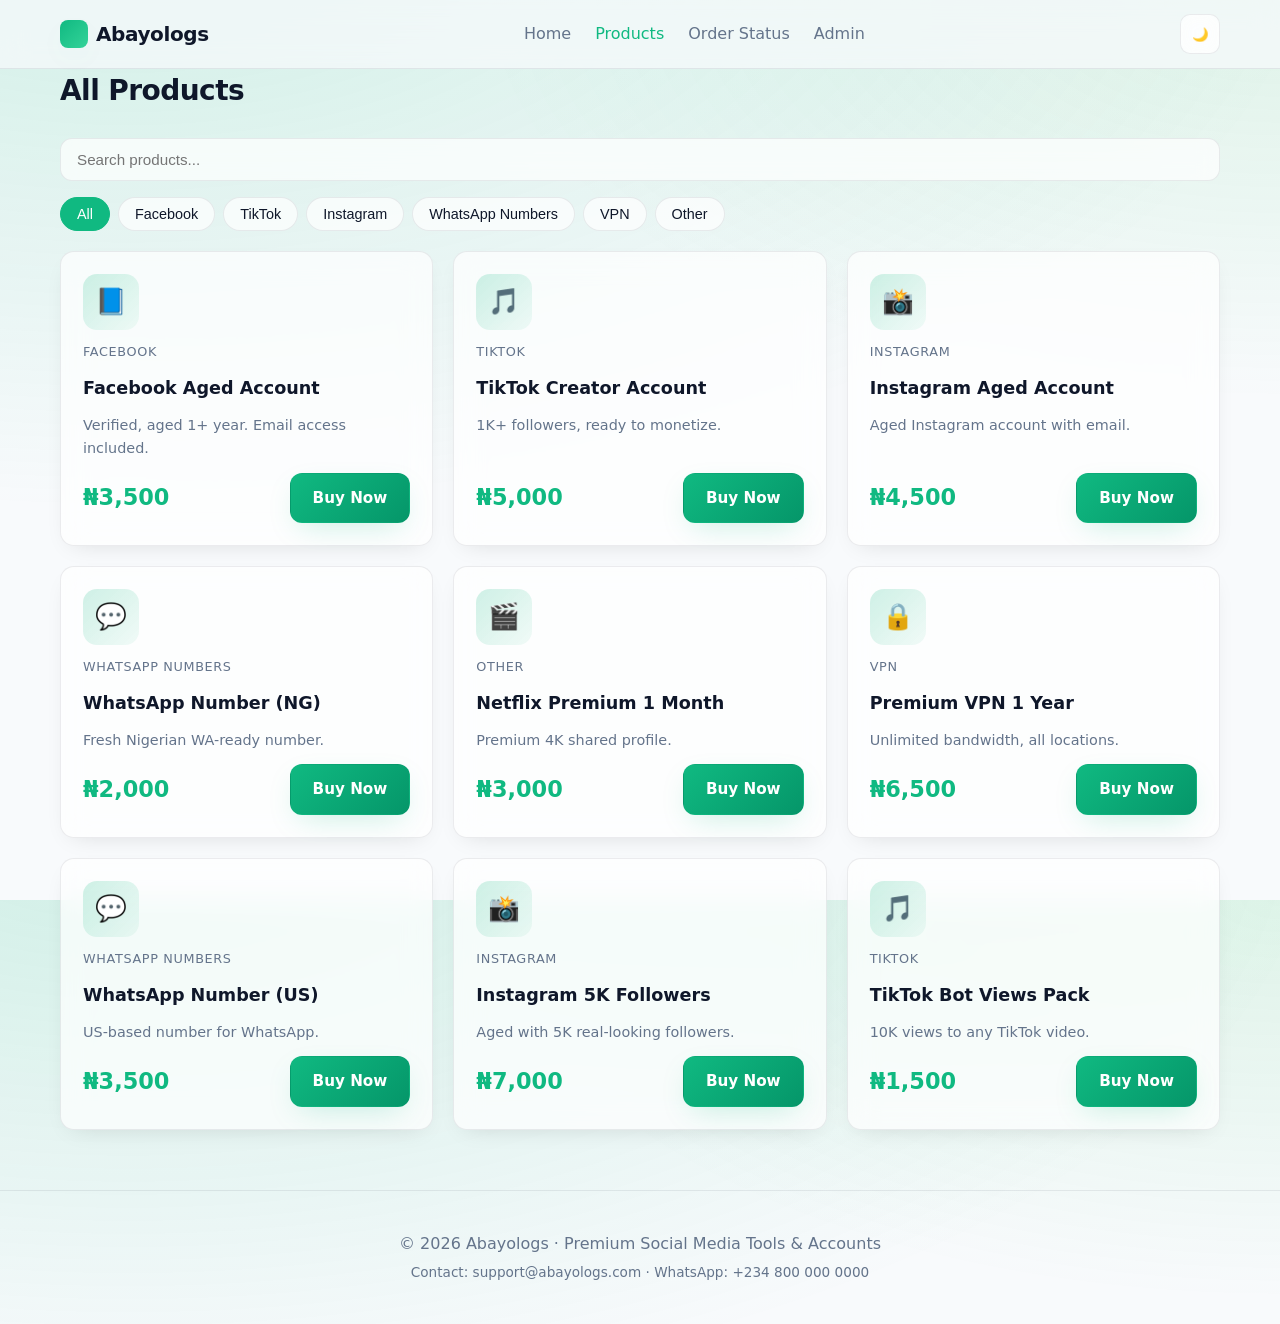
==== products.html @ a85d3f5e "Add files via upload" ====
<!doctype html>
<html lang="en">
<head>
<meta charset="utf-8"/>
<meta name="viewport" content="width=device-width,initial-scale=1"/>
<title>Products · Abayologs</title>
<link rel="stylesheet" href="styles.css"/>
</head>
<body>
<div id="nav-mount"></div>
<section class="container">
  <h2 class="section-title">All Products</h2>
  <input class="search" id="search" placeholder="Search products..."/>
  <div class="filters" id="filters"></div>
  <div class="grid grid-3" id="grid"></div>
</section>
<div id="footer-mount"></div>
<script src="app.js"></script>
<script>
  Abayologs.mountChrome('products');
  const cats = ['All','Facebook','TikTok','Instagram','WhatsApp Numbers','VPN','Other'];
  let active='All', q='';
  const filtersEl=document.getElementById('filters');
  filtersEl.innerHTML = cats.map(c=>`<button class="filter ${c===active?'active':''}" data-c="${c}">${c}</button>`).join('');
  filtersEl.addEventListener('click',e=>{const b=e.target.closest('.filter');if(!b)return;active=b.dataset.c;[...filtersEl.children].forEach(x=>x.classList.toggle('active',x.dataset.c===active));render();});
  document.getElementById('search').addEventListener('input',e=>{q=e.target.value.toLowerCase();render();});
  function render(){
    const list = Abayologs.Store.products.filter(p=>(active==='All'||p.category===active)&&p.name.toLowerCase().includes(q));
    document.getElementById('grid').innerHTML = list.length?list.map((p,i)=>`
      <article class="product glass fade-in" style="animation-delay:${i*40}ms">
        <div class="product-icon">${p.icon}</div>
        <span class="cat">${p.category}</span>
        <h3>${p.name}</h3>
        <p class="desc">${p.desc}</p>
        <div style="display:flex;justify-content:space-between;align-items:center">
          <span class="price">${Abayologs.ngn(p.price)}</span>
          <a href="checkout.html?id=${p.id}" class="btn btn-primary">Buy Now</a>
        </div>
      </article>`).join('') : `<p style="color:var(--muted)">No products match.</p>`;
  }
  render();
</script>
</body>
</html>
---- styles.css ----
:root{
  --primary:#10b981;--primary-dark:#059669;--primary-light:#34d399;
  --bg:#f8fafc;--surface:#ffffff;--text:#0f172a;--muted:#64748b;
  --border:rgba(15,23,42,.08);--card-bg:rgba(255,255,255,.7);
  --shadow:0 10px 30px -10px rgba(16,185,129,.25);
  --radius:14px;
}
[data-theme="dark"]{
  --bg:#0a0f1c;--surface:#0f172a;--text:#e2e8f0;--muted:#94a3b8;
  --border:rgba(255,255,255,.08);--card-bg:rgba(15,23,42,.55);
  --shadow:0 10px 30px -10px rgba(16,185,129,.4);
}
*{box-sizing:border-box;margin:0;padding:0}
html,body{height:100%}
body{font-family:'Inter',system-ui,-apple-system,Segoe UI,Roboto,sans-serif;
  background:var(--bg);color:var(--text);line-height:1.6;
  background-image:radial-gradient(1200px 600px at 10% -10%,rgba(16,185,129,.18),transparent),radial-gradient(800px 400px at 100% 0%,rgba(34,197,94,.12),transparent);
  min-height:100vh;transition:background .3s,color .3s;
}
a{color:inherit;text-decoration:none}
img{max-width:100%}
.container{max-width:1200px;margin:0 auto;padding:0 20px}

/* Navbar */
.nav{position:sticky;top:0;z-index:50;backdrop-filter:blur(14px);
  background:color-mix(in oklab,var(--bg) 70%,transparent);
  border-bottom:1px solid var(--border);
}
.nav-inner{display:flex;align-items:center;justify-content:space-between;padding:14px 20px;max-width:1200px;margin:0 auto}
.logo{display:flex;align-items:center;gap:8px;font-weight:800;font-size:1.25rem;letter-spacing:-.02em}
.logo-dot{width:28px;height:28px;border-radius:8px;background:linear-gradient(135deg,var(--primary),var(--primary-light));box-shadow:var(--shadow)}
.nav-links{display:flex;gap:24px;align-items:center}
.nav-links a{color:var(--muted);font-weight:500;transition:color .2s;position:relative}
.nav-links a:hover,.nav-links a.active{color:var(--primary)}
.nav-actions{display:flex;gap:10px;align-items:center}
.icon-btn{width:40px;height:40px;border-radius:10px;border:1px solid var(--border);background:var(--card-bg);
  display:inline-flex;align-items:center;justify-content:center;cursor:pointer;color:var(--text);transition:all .2s;backdrop-filter:blur(10px)}
.icon-btn:hover{transform:translateY(-1px);border-color:var(--primary)}
.hamburger{display:none}
@media(max-width:768px){
  .nav-links{display:none;position:absolute;top:64px;left:0;right:0;flex-direction:column;background:var(--surface);padding:20px;border-bottom:1px solid var(--border);animation:fadeIn .2s ease}
  .nav-links.open{display:flex}
  .hamburger{display:inline-flex}
}

/* Hero */
.hero{padding:80px 20px;text-align:center;animation:fadeUp .6s ease}
.badge{display:inline-block;padding:6px 14px;border-radius:999px;background:color-mix(in oklab,var(--primary) 15%,transparent);color:var(--primary);font-size:.85rem;font-weight:600;margin-bottom:18px}
.hero h1{font-size:clamp(2.5rem,6vw,4.5rem);font-weight:800;letter-spacing:-.03em;line-height:1.05;
  background:linear-gradient(135deg,var(--text),var(--primary));-webkit-background-clip:text;background-clip:text;color:transparent}
.hero p{margin-top:18px;color:var(--muted);font-size:1.15rem;max-width:620px;margin-left:auto;margin-right:auto}
.hero-cta{margin-top:30px;display:flex;gap:12px;justify-content:center;flex-wrap:wrap}

/* Buttons */
.btn{display:inline-flex;align-items:center;justify-content:center;gap:8px;padding:12px 22px;border-radius:12px;
  font-weight:600;font-size:.95rem;cursor:pointer;border:1px solid transparent;transition:all .2s;text-align:center}
.btn-primary{background:linear-gradient(135deg,var(--primary),var(--primary-dark));color:#fff;box-shadow:var(--shadow)}
.btn-primary:hover{transform:translateY(-2px);filter:brightness(1.05)}
.btn-ghost{background:var(--card-bg);border-color:var(--border);color:var(--text);backdrop-filter:blur(10px)}
.btn-ghost:hover{border-color:var(--primary);color:var(--primary)}
.btn[disabled]{opacity:.7;cursor:not-allowed}
.btn-block{width:100%}

/* Cards / Glass */
.glass{background:var(--card-bg);backdrop-filter:blur(14px);-webkit-backdrop-filter:blur(14px);
  border:1px solid var(--border);border-radius:var(--radius);box-shadow:0 8px 24px -12px rgba(0,0,0,.15)}

/* Sections */
section{padding:50px 0}
.section-title{font-size:1.75rem;font-weight:700;letter-spacing:-.02em;margin-bottom:24px}
.grid{display:grid;gap:20px}
.grid-3{grid-template-columns:repeat(3,1fr)}
.grid-2{grid-template-columns:repeat(2,1fr)}
@media(max-width:900px){.grid-3{grid-template-columns:repeat(2,1fr)}}
@media(max-width:560px){.grid-3,.grid-2{grid-template-columns:1fr}}

.product{padding:22px;display:flex;flex-direction:column;gap:12px;transition:transform .25s,box-shadow .25s;animation:fadeUp .4s ease backwards}
.product:hover{transform:translateY(-4px);box-shadow:var(--shadow)}
.product-icon{width:56px;height:56px;border-radius:14px;display:inline-flex;align-items:center;justify-content:center;font-size:1.6rem;
  background:linear-gradient(135deg,color-mix(in oklab,var(--primary) 20%,transparent),color-mix(in oklab,var(--primary) 5%,transparent));color:var(--primary)}
.product h3{font-size:1.1rem;font-weight:700}
.product .cat{font-size:.8rem;color:var(--muted);text-transform:uppercase;letter-spacing:.05em}
.price{font-size:1.4rem;font-weight:800;color:var(--primary)}
.product .desc{color:var(--muted);font-size:.9rem;flex:1}

/* Filters */
.filters{display:flex;flex-wrap:wrap;gap:8px;margin-bottom:20px}
.filter{padding:8px 16px;border-radius:999px;background:var(--card-bg);border:1px solid var(--border);cursor:pointer;font-size:.9rem;font-weight:500;transition:all .2s;color:var(--text)}
.filter:hover{border-color:var(--primary)}
.filter.active{background:var(--primary);color:#fff;border-color:var(--primary)}
.search{width:100%;padding:12px 16px;border-radius:12px;border:1px solid var(--border);background:var(--card-bg);color:var(--text);font-size:.95rem;margin-bottom:16px;backdrop-filter:blur(10px)}
.search:focus{outline:none;border-color:var(--primary)}

/* Forms */
.form{display:flex;flex-direction:column;gap:14px}
.form label{font-size:.85rem;font-weight:600;color:var(--muted)}
.form input,.form select,.form textarea{
  padding:12px 14px;border-radius:10px;border:1px solid var(--border);background:var(--surface);color:var(--text);font-size:.95rem;font-family:inherit
}
.form input:focus,.form select:focus,.form textarea:focus{outline:none;border-color:var(--primary)}

/* Layout helpers */
.row{display:flex;gap:20px;flex-wrap:wrap}
.col{flex:1;min-width:280px}
.kv{display:flex;justify-content:space-between;padding:10px 0;border-bottom:1px dashed var(--border)}
.kv:last-child{border-bottom:0}
.kv span:first-child{color:var(--muted)}
.kv span:last-child{font-weight:600}
.warn{padding:14px;border-radius:10px;background:color-mix(in oklab,#f59e0b 18%,transparent);color:#92400e;border:1px solid #fcd34d;font-size:.9rem}
[data-theme="dark"] .warn{color:#fde68a}
.success-box{padding:18px;border-radius:12px;background:color-mix(in oklab,var(--primary) 12%,transparent);border:1px dashed var(--primary);font-family:'JetBrains Mono',monospace;white-space:pre-wrap;word-break:break-word}

/* Toast */
.toast{position:fixed;bottom:24px;left:50%;transform:translateX(-50%) translateY(20px);background:var(--text);color:var(--bg);
  padding:12px 20px;border-radius:10px;opacity:0;pointer-events:none;transition:all .3s;z-index:100;font-weight:500}
.toast.show{opacity:1;transform:translateX(-50%) translateY(0)}

/* Spinner */
.spinner{width:16px;height:16px;border:2px solid rgba(255,255,255,.4);border-top-color:#fff;border-radius:50%;animation:spin .8s linear infinite;display:inline-block}
@keyframes spin{to{transform:rotate(360deg)}}

/* Status pills */
.pill{display:inline-block;padding:4px 10px;border-radius:999px;font-size:.75rem;font-weight:700;text-transform:uppercase;letter-spacing:.04em}
.pill.pending{background:#fef3c7;color:#92400e}
.pill.paid{background:#dbeafe;color:#1e40af}
.pill.delivered{background:color-mix(in oklab,var(--primary) 20%,transparent);color:var(--primary-dark)}

/* Footer */
footer{padding:40px 20px;text-align:center;color:var(--muted);border-top:1px solid var(--border);margin-top:60px}

/* Admin */
.admin-shell{display:grid;grid-template-columns:240px 1fr;min-height:calc(100vh - 64px)}
.sidebar{padding:24px 14px;border-right:1px solid var(--border);background:var(--card-bg);backdrop-filter:blur(10px)}
.sidebar a{display:block;padding:10px 14px;border-radius:10px;color:var(--muted);font-weight:500;margin-bottom:4px;cursor:pointer}
.sidebar a:hover,.sidebar a.active{background:color-mix(in oklab,var(--primary) 15%,transparent);color:var(--primary)}
.admin-main{padding:30px}
.stats{display:grid;grid-template-columns:repeat(3,1fr);gap:16px;margin-bottom:24px}
@media(max-width:760px){.stats{grid-template-columns:1fr}.admin-shell{grid-template-columns:1fr}}
.stat{padding:18px}
.stat .label{color:var(--muted);font-size:.85rem;text-transform:uppercase;letter-spacing:.05em}
.stat .num{font-size:1.8rem;font-weight:800;margin-top:6px;color:var(--primary)}
table{width:100%;border-collapse:collapse;font-size:.92rem}
th,td{text-align:left;padding:12px;border-bottom:1px solid var(--border)}
th{color:var(--muted);font-weight:600;text-transform:uppercase;font-size:.75rem;letter-spacing:.05em}
.table-wrap{overflow-x:auto}
.actions-cell{display:flex;gap:6px;flex-wrap:wrap}
.mini-btn{padding:6px 10px;border-radius:8px;font-size:.78rem;border:1px solid var(--border);background:var(--surface);cursor:pointer;color:var(--text)}
.mini-btn:hover{border-color:var(--primary);color:var(--primary)}
.lowstock{background:#fee2e2;color:#991b1b;padding:2px 8px;border-radius:999px;font-size:.7rem;font-weight:700;margin-left:6px}

/* Confetti */
.confetti{position:fixed;width:10px;height:10px;top:-20px;opacity:.9;pointer-events:none;z-index:5;border-radius:2px}

@keyframes fadeIn{from{opacity:0}to{opacity:1}}
@keyframes fadeUp{from{opacity:0;transform:translateY(12px)}to{opacity:1;transform:translateY(0)}}
.fade-in{animation:fadeUp .4s ease backwards}
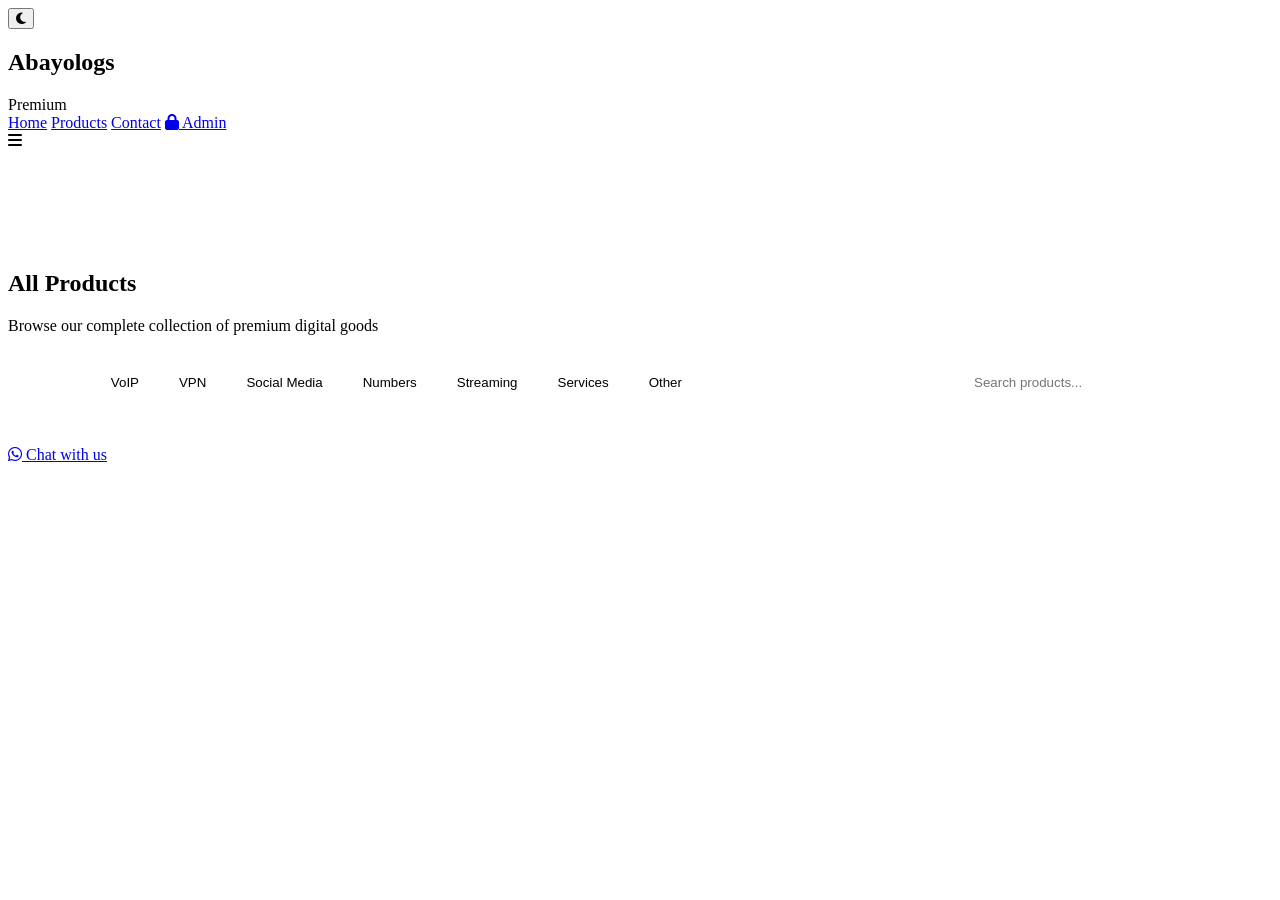
==== commit 9c4a35b8: "Update products.html" ====
--- a/products.html
+++ b/products.html
@@ -1,44 +1,121 @@
-<!doctype html>
+<!DOCTYPE html>
 <html lang="en">
 <head>
-<meta charset="utf-8"/>
-<meta name="viewport" content="width=device-width,initial-scale=1"/>
-<title>Products · Abayologs</title>
-<link rel="stylesheet" href="styles.css"/>
+    <meta charset="UTF-8">
+    <meta name="viewport" content="width=device-width, initial-scale=1.0">
+    <title>All Products - Abayologs</title>
+    <link rel="stylesheet" href="css/style.css">
+    <link href="https://fonts.googleapis.com/css2?family=Inter:wght@300;400;500;600;700;800&display=swap" rel="stylesheet">
+    <link rel="stylesheet" href="https://cdnjs.cloudflare.com/ajax/libs/font-awesome/6.5.1/css/all.min.css">
+    <style>
+        .filter-bar {
+            background: var(--bg-card);
+            padding: 1rem 2rem;
+            border-radius: 12px;
+            margin-bottom: 2rem;
+            display: flex;
+            gap: 1rem;
+            flex-wrap: wrap;
+            justify-content: space-between;
+            align-items: center;
+        }
+        .filter-buttons {
+            display: flex;
+            gap: 0.5rem;
+            flex-wrap: wrap;
+        }
+        .filter-btn {
+            padding: 0.5rem 1rem;
+            border-radius: 8px;
+            background: var(--bg-secondary);
+            border: 1px solid var(--border);
+            cursor: pointer;
+            transition: all 0.3s ease;
+        }
+        .filter-btn.active, .filter-btn:hover {
+            background: var(--primary);
+            color: white;
+            border-color: var(--primary);
+        }
+        .search-box input {
+            padding: 0.5rem 1rem;
+            border: 1px solid var(--border);
+            border-radius: 8px;
+            background: var(--bg-primary);
+            color: var(--text-primary);
+            width: 250px;
+        }
+        @media (max-width: 768px) {
+            .filter-bar { flex-direction: column; align-items: stretch; }
+            .search-box input { width: 100%; }
+        }
+    </style>
 </head>
 <body>
-<div id="nav-mount"></div>
-<section class="container">
-  <h2 class="section-title">All Products</h2>
-  <input class="search" id="search" placeholder="Search products..."/>
-  <div class="filters" id="filters"></div>
-  <div class="grid grid-3" id="grid"></div>
-</section>
-<div id="footer-mount"></div>
-<script src="app.js"></script>
-<script>
-  Abayologs.mountChrome('products');
-  const cats = ['All','Facebook','TikTok','Instagram','WhatsApp Numbers','VPN','Other'];
-  let active='All', q='';
-  const filtersEl=document.getElementById('filters');
-  filtersEl.innerHTML = cats.map(c=>`<button class="filter ${c===active?'active':''}" data-c="${c}">${c}</button>`).join('');
-  filtersEl.addEventListener('click',e=>{const b=e.target.closest('.filter');if(!b)return;active=b.dataset.c;[...filtersEl.children].forEach(x=>x.classList.toggle('active',x.dataset.c===active));render();});
-  document.getElementById('search').addEventListener('input',e=>{q=e.target.value.toLowerCase();render();});
-  function render(){
-    const list = Abayologs.Store.products.filter(p=>(active==='All'||p.category===active)&&p.name.toLowerCase().includes(q));
-    document.getElementById('grid').innerHTML = list.length?list.map((p,i)=>`
-      <article class="product glass fade-in" style="animation-delay:${i*40}ms">
-        <div class="product-icon">${p.icon}</div>
-        <span class="cat">${p.category}</span>
-        <h3>${p.name}</h3>
-        <p class="desc">${p.desc}</p>
-        <div style="display:flex;justify-content:space-between;align-items:center">
-          <span class="price">${Abayologs.ngn(p.price)}</span>
-          <a href="checkout.html?id=${p.id}" class="btn btn-primary">Buy Now</a>
+    <div class="theme-toggle"><button id="theme-switch" class="theme-btn"><i class="fas fa-moon"></i></button></div>
+    
+    <nav class="navbar">
+        <div class="nav-container">
+            <div class="nav-logo"><h1>Abayologs</h1><span class="logo-badge">Premium</span></div>
+            <div class="nav-menu">
+                <a href="index.html">Home</a>
+                <a href="products.html" class="active">Products</a>
+                <a href="index.html#contact">Contact</a>
+                <a href="admin/login.html" class="admin-link"><i class="fas fa-lock"></i> Admin</a>
+            </div>
+            <div class="nav-toggle"><i class="fas fa-bars"></i></div>
         </div>
-      </article>`).join('') : `<p style="color:var(--muted)">No products match.</p>`;
-  }
-  render();
-</script>
+    </nav>
+
+    <section style="padding-top: 100px;">
+        <div class="container">
+            <div class="section-header">
+                <h2>All Products</h2>
+                <p>Browse our complete collection of premium digital goods</p>
+            </div>
+            
+            <div class="filter-bar">
+                <div class="filter-buttons" id="filter-buttons">
+                    <button class="filter-btn active" data-filter="all">All</button>
+                    <button class="filter-btn" data-filter="voip">VoIP</button>
+                    <button class="filter-btn" data-filter="vpn">VPN</button>
+                    <button class="filter-btn" data-filter="social">Social Media</button>
+                    <button class="filter-btn" data-filter="numbers">Numbers</button>
+                    <button class="filter-btn" data-filter="streaming">Streaming</button>
+                    <button class="filter-btn" data-filter="services">Services</button>
+                    <button class="filter-btn" data-filter="other">Other</button>
+                </div>
+                <div class="search-box">
+                    <input type="text" id="search-input" placeholder="Search products...">
+                </div>
+            </div>
+            
+            <div class="products-grid" id="all-products">
+                <!-- Products will load here -->
+            </div>
+        </div>
+    </section>
+
+    <a href="https://wa.me/2341234567890" class="whatsapp-float" target="_blank">
+        <i class="fab fa-whatsapp"></i>
+        <span class="tooltip">Chat with us</span>
+    </a>
+
+    <script src="js/app.js"></script>
+    <script>
+        // Setup filter buttons
+        document.querySelectorAll('.filter-btn').forEach(btn => {
+            btn.addEventListener('click', () => {
+                document.querySelectorAll('.filter-btn').forEach(b => b.classList.remove('active'));
+                btn.classList.add('active');
+                const filter = btn.dataset.filter;
+                currentFilter = filter;
+                updateProductDisplay();
+            });
+        });
+        
+        // Initial load
+        renderProducts(products, 'all-products');
+    </script>
 </body>
-</html>
+</html>
